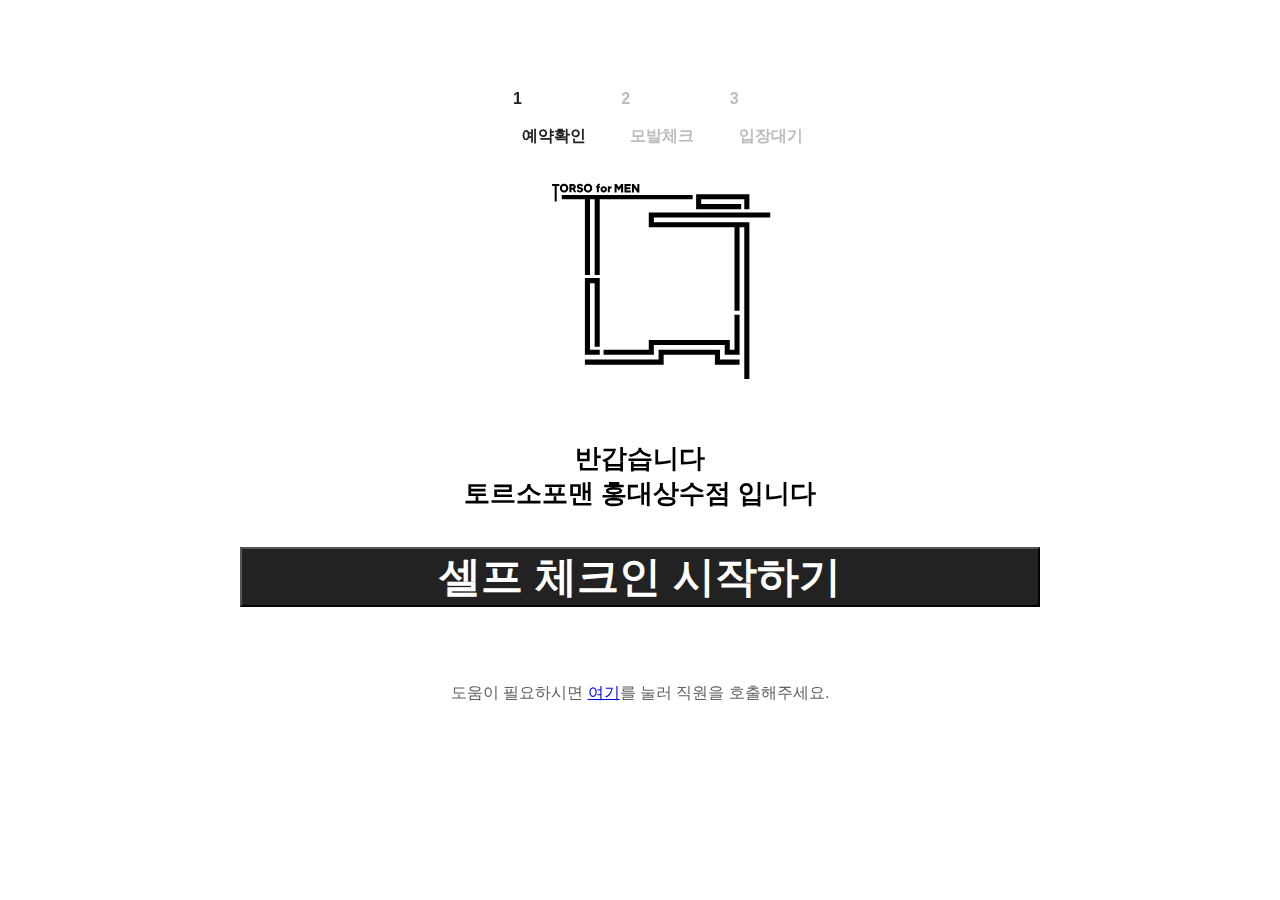
==== index.html @ 302dbdc6 "Update index.html" ====
<!doctype html>
<html>
  <head>
    <meta charset="utf-8">
    <meta name="viewport" content="width=device-width, initial-scale=1.0, maximum-scale=1.0, user-scalable=0">
    <title>TORSO for MEN</title>
    <link rel="stylesheet" href="css/torso.css" crossorigin="">
  </head>
  <body>
    <div class="topMenu">
      <div class="active">
        <span>1</span>
        <span>
          <span>예약확인</span>
        </span>
      </div>
      <div>
        <span>2</span>
        <span>
          <span>모발체크</span>
        </span>
      </div>
      <div>
        <span>3</span>
        <span>
          <span>입장대기</span>
        </span>
      </div>
    </div>
    <div id="step1">
      <div class="mainBody">
        <div>
          <img src="images/torso.png" alt="메인사진" />
        </div>
        <h3>반갑습니다<br>토르소포맨 홍대상수점 입니다</h3>
        <button class="selfBtn">셀프 체크인 시작하기</button>
        <span class="helpMsg">도움이 필요하시면 <a href="#" class="underline">여기</a>를 눌러 직원을 호출해주세요.</span>
      </div>
    </div>
  </body>
</html>
---- css/torso.css ----
* {
    margin: 0px;
    padding: 0px;
    font-family: acumin-pro, pretendard, "Helvetica Neue LT", "Helvetica Neue", Helvetica, Arial, -apple-system, system-ui, "Noto Sans KR", sans-serif;
    font-style: normal;
    position: relative;
    box-sizing: border-box;
    word-break: keep-all;
    white-space: pre-wrap;
    -webkit-font-smoothing: antialiased;
}

html, body{
    overflow-x: hidden;
}

.topMenu{
    display: flex;
    position: fixed;
    left: 50%;
    transform: translate(-50%, 0px);
    font-weight: 700;
    color: rgb(189, 189, 189);
    -webkit-box-align: center;
}

.topMenu .active{
    color: rgb(34, 34, 34);
}

.mainBody{
    text-align: center;
    width: 100%;
    max-width: 800px;
    margin-left: auto;
    margin-right: auto;
}

.selfBtn{
    width: 100%;
    font-weight: 700;
    font-size: 2.6rem;
    display: block;
    background: rgb(34, 34, 34);
    color: rgb(255, 255, 255);
}

.underline{
    text-decoration: underline;
}

.helpMsg{
    display: block;
    text-align: center;
    color: rgb(96, 96, 96);
    margin-top: 2.5rem;
    font-weight: 500;
    width: 100%;
}

h3{
    font-size: 1.6rem;
}
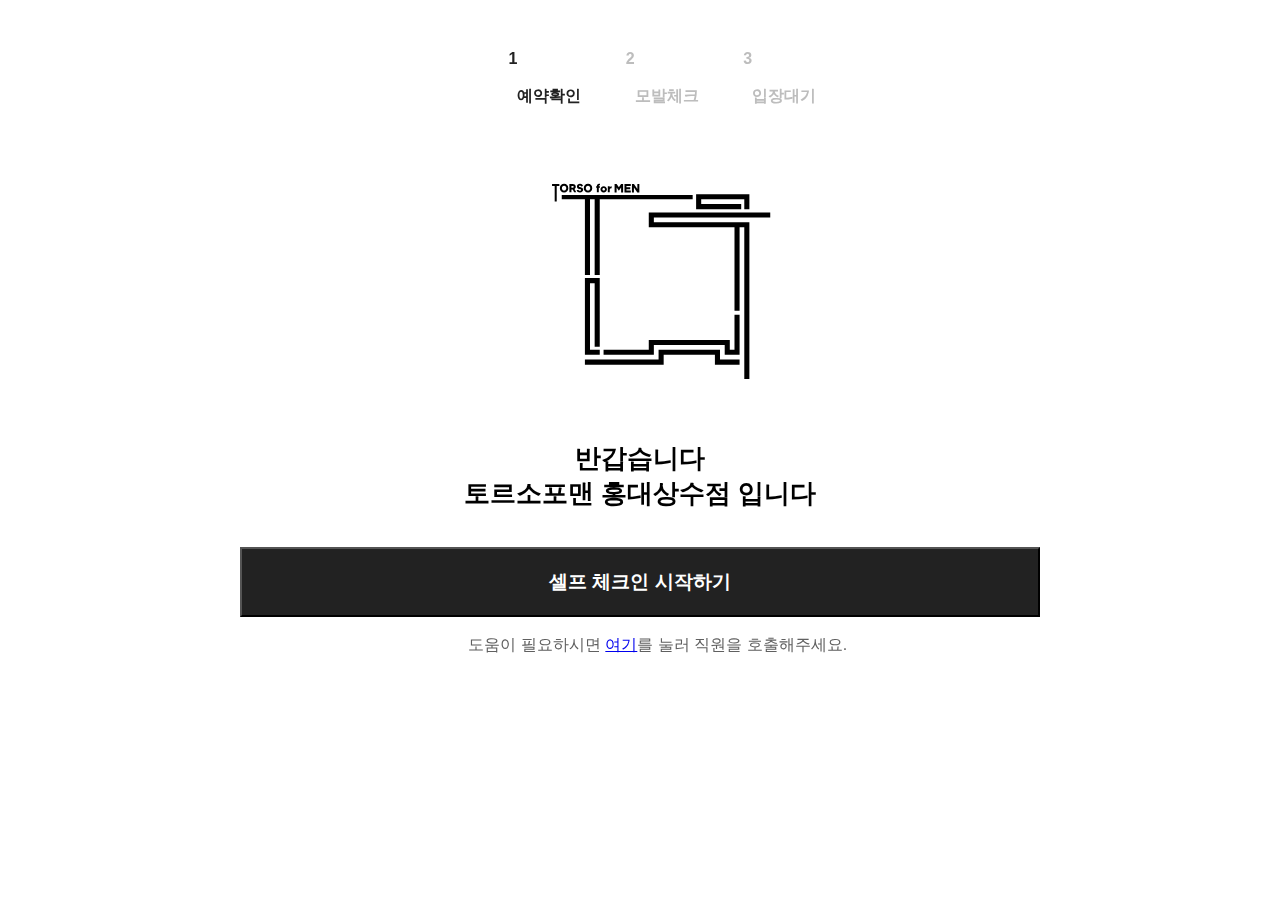
==== commit c36fd119: "Update index.html" ====
--- a/index.html
+++ b/index.html
@@ -7,27 +7,27 @@
     <link rel="stylesheet" href="css/torso.css" crossorigin="">
   </head>
   <body>
-    <div class="topMenu">
-      <div class="active">
-        <span>1</span>
-        <span>
-          <span>예약확인</span>
-        </span>
+    <div id="step1">
+      <div class="topMenu">
+        <div class="active">
+          <span>1</span>
+          <span>
+            <span>예약확인</span>
+          </span>
+        </div>
+        <div>
+          <span>2</span>
+          <span>
+            <span>모발체크</span>
+          </span>
+        </div>
+        <div>
+          <span>3</span>
+          <span>
+            <span>입장대기</span>
+          </span>
+        </div>
       </div>
-      <div>
-        <span>2</span>
-        <span>
-          <span>모발체크</span>
-        </span>
-      </div>
-      <div>
-        <span>3</span>
-        <span>
-          <span>입장대기</span>
-        </span>
-      </div>
-    </div>
-    <div id="step1">
       <div class="mainBody">
         <div>
           <img src="images/torso.png" alt="메인사진" />
--- a/css/torso.css
+++ b/css/torso.css
@@ -21,6 +21,7 @@
     transform: translate(-50%, 0px);
     font-weight: 700;
     color: rgb(189, 189, 189);
+    top: 2rem;
     -webkit-box-align: center;
 }
 
@@ -39,10 +40,11 @@
 .selfBtn{
     width: 100%;
     font-weight: 700;
-    font-size: 2.6rem;
+    font-size: 1.2rem;
     display: block;
     background: rgb(34, 34, 34);
     color: rgb(255, 255, 255);
+    padding: 20px;
 }
 
 .underline{
@@ -50,7 +52,6 @@
 }
 
 .helpMsg{
-    display: block;
     text-align: center;
     color: rgb(96, 96, 96);
     margin-top: 2.5rem;
@@ -58,6 +59,21 @@
     width: 100%;
 }
 
+a:link{ 
+    color: black; 
+    text-decoration: none;
+} 
+
+a:visited{ 
+    color: black; 
+    text-decoration: none;
+} 
+
+a:hover{ 
+    color: black; 
+    text-decoration: underline;
+}
+
 h3{
     font-size: 1.6rem;
 }
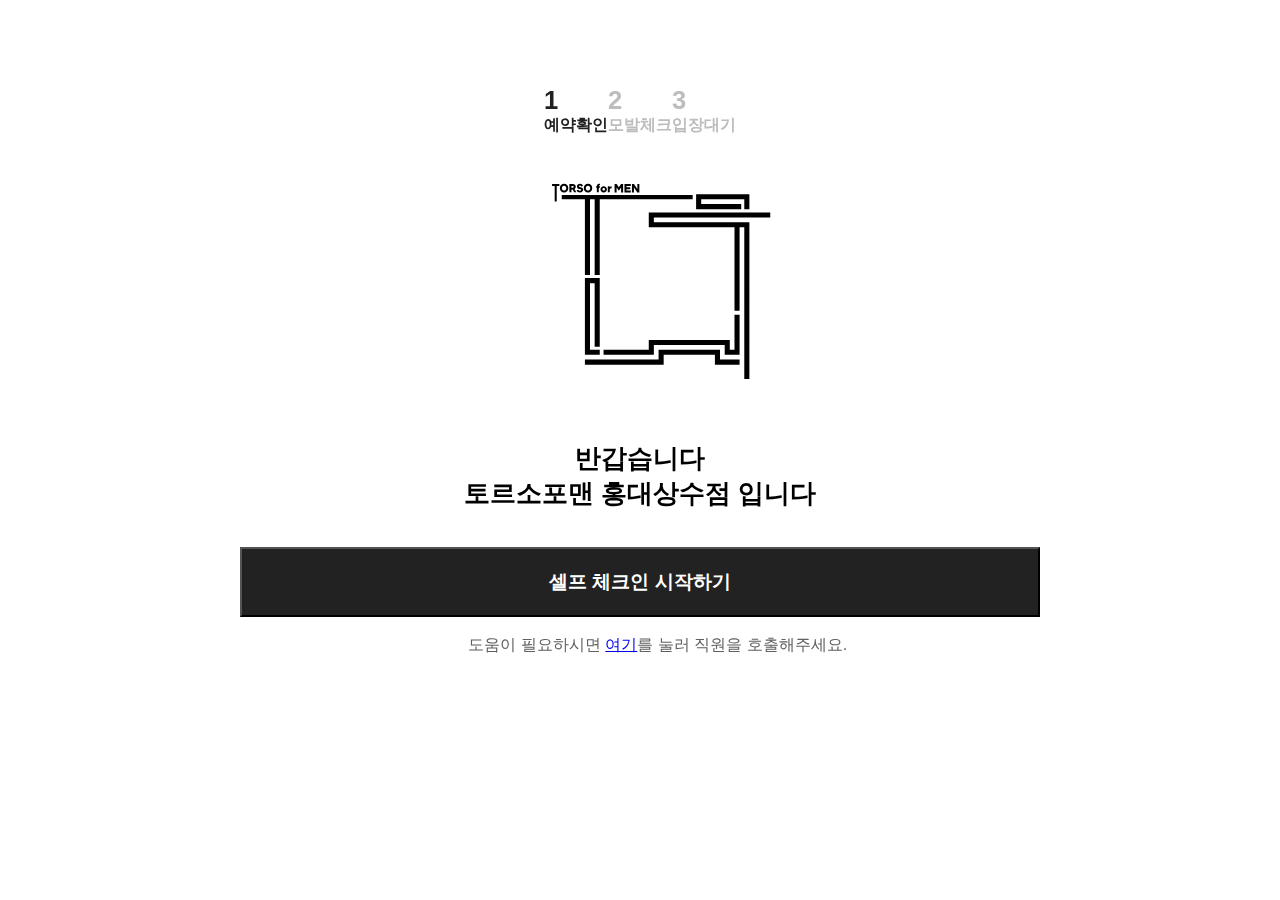
==== commit 850a286a: "Update index.html" ====
--- a/index.html
+++ b/index.html
@@ -10,21 +10,18 @@
     <div id="step1">
       <div class="topMenu">
         <div class="active">
-          <span>1</span>
           <span>
-            <span>예약확인</span>
+            <span><h3>1</h3>예약확인</span>
           </span>
         </div>
         <div>
-          <span>2</span>
           <span>
-            <span>모발체크</span>
+            <span><h3>2</h3>모발체크</span>
           </span>
         </div>
         <div>
-          <span>3</span>
           <span>
-            <span>입장대기</span>
+            <span><h3>3</h3>입장대기</span>
           </span>
         </div>
       </div>
--- a/css/torso.css
+++ b/css/torso.css
@@ -14,6 +14,14 @@
     overflow-x: hidden;
 }
 
+.step1, .mainBody{
+    text-align: center;
+    width: 100%;
+    max-width: 800px;
+    margin-left: auto;
+    margin-right: auto;
+}
+
 .topMenu{
     display: flex;
     position: fixed;
@@ -27,14 +35,6 @@
 
 .topMenu .active{
     color: rgb(34, 34, 34);
-}
-
-.mainBody{
-    text-align: center;
-    width: 100%;
-    max-width: 800px;
-    margin-left: auto;
-    margin-right: auto;
 }
 
 .selfBtn{
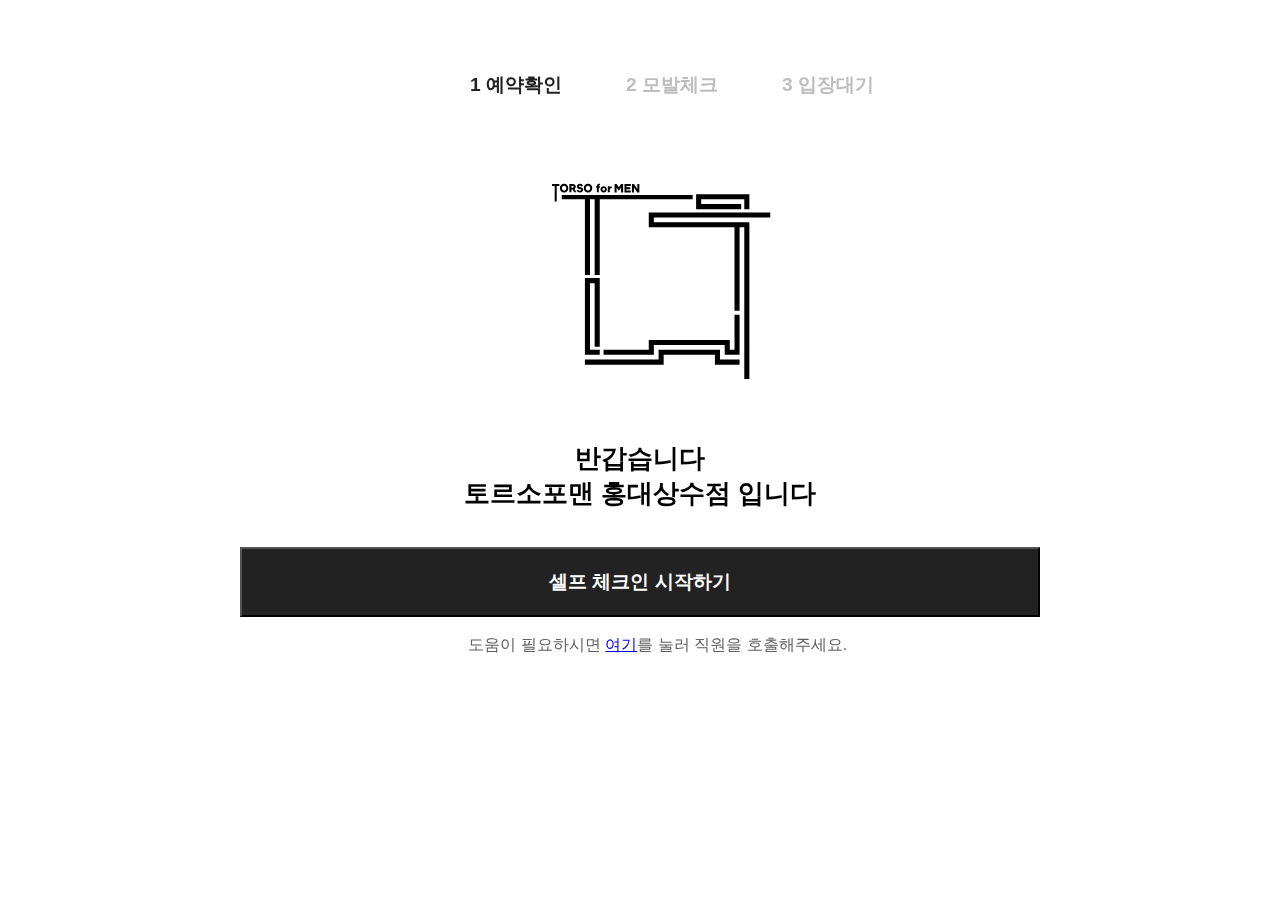
==== commit 81f84f73: "Update index.html" ====
--- a/index.html
+++ b/index.html
@@ -11,17 +11,17 @@
       <div class="topMenu">
         <div class="active">
           <span>
-            <span><h3>1</h3>예약확인</span>
+            <span>1 예약확인</span>
           </span>
         </div>
         <div>
           <span>
-            <span><h3>2</h3>모발체크</span>
+            <span>2 모발체크</span>
           </span>
         </div>
         <div>
           <span>
-            <span><h3>3</h3>입장대기</span>
+            <span>3 입장대기</span>
           </span>
         </div>
       </div>
--- a/css/torso.css
+++ b/css/torso.css
@@ -35,6 +35,10 @@
 
 .topMenu .active{
     color: rgb(34, 34, 34);
+}
+
+.topMenu span{
+    font-size: 1.2rem;
 }
 
 .selfBtn{
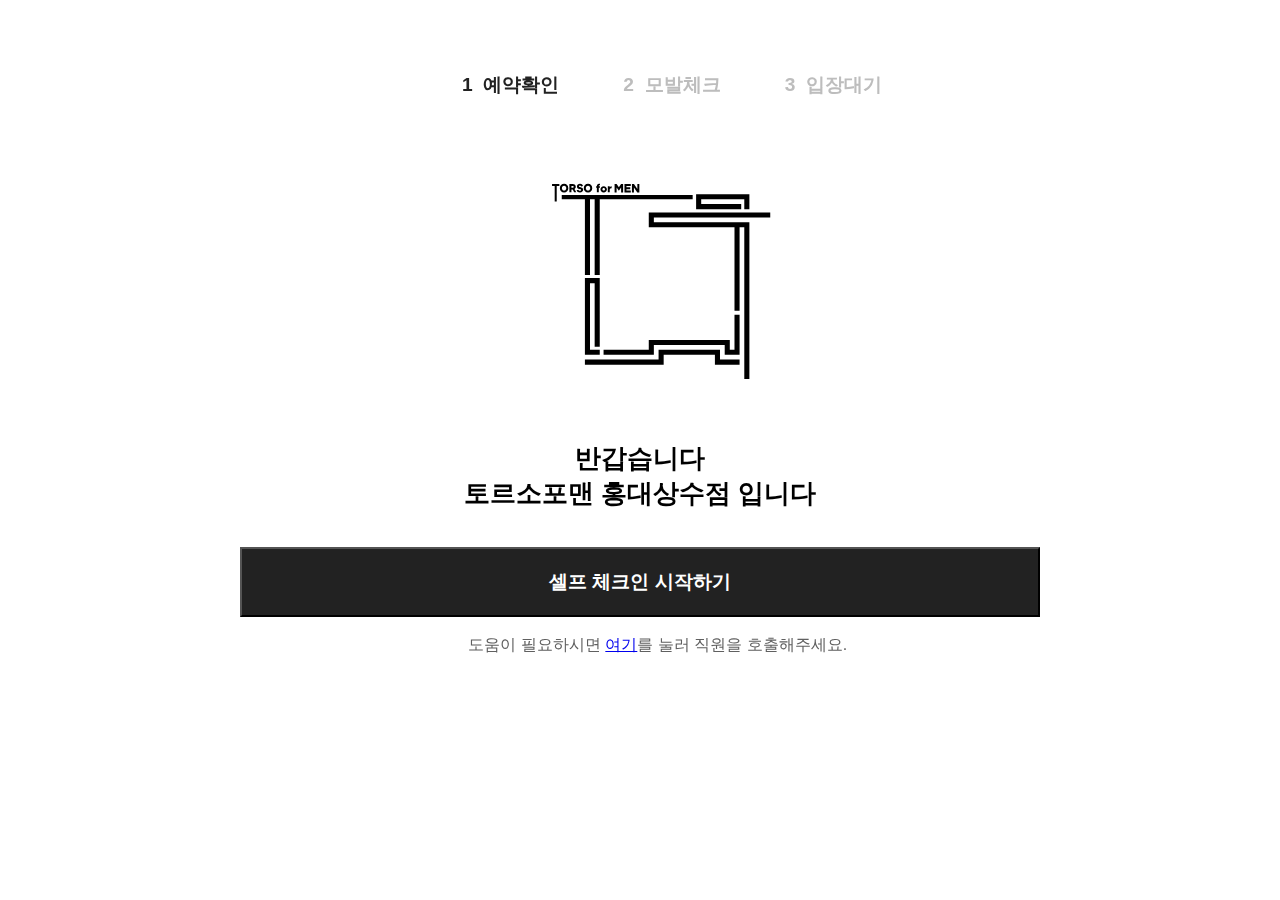
==== commit 2fc21887: "Update index.html" ====
--- a/index.html
+++ b/index.html
@@ -11,17 +11,17 @@
       <div class="topMenu">
         <div class="active">
           <span>
-            <span>1 예약확인</span>
+            <span>1  예약확인</span>
           </span>
         </div>
         <div>
           <span>
-            <span>2 모발체크</span>
+            <span>2  모발체크</span>
           </span>
         </div>
         <div>
           <span>
-            <span>3 입장대기</span>
+            <span>3  입장대기</span>
           </span>
         </div>
       </div>
